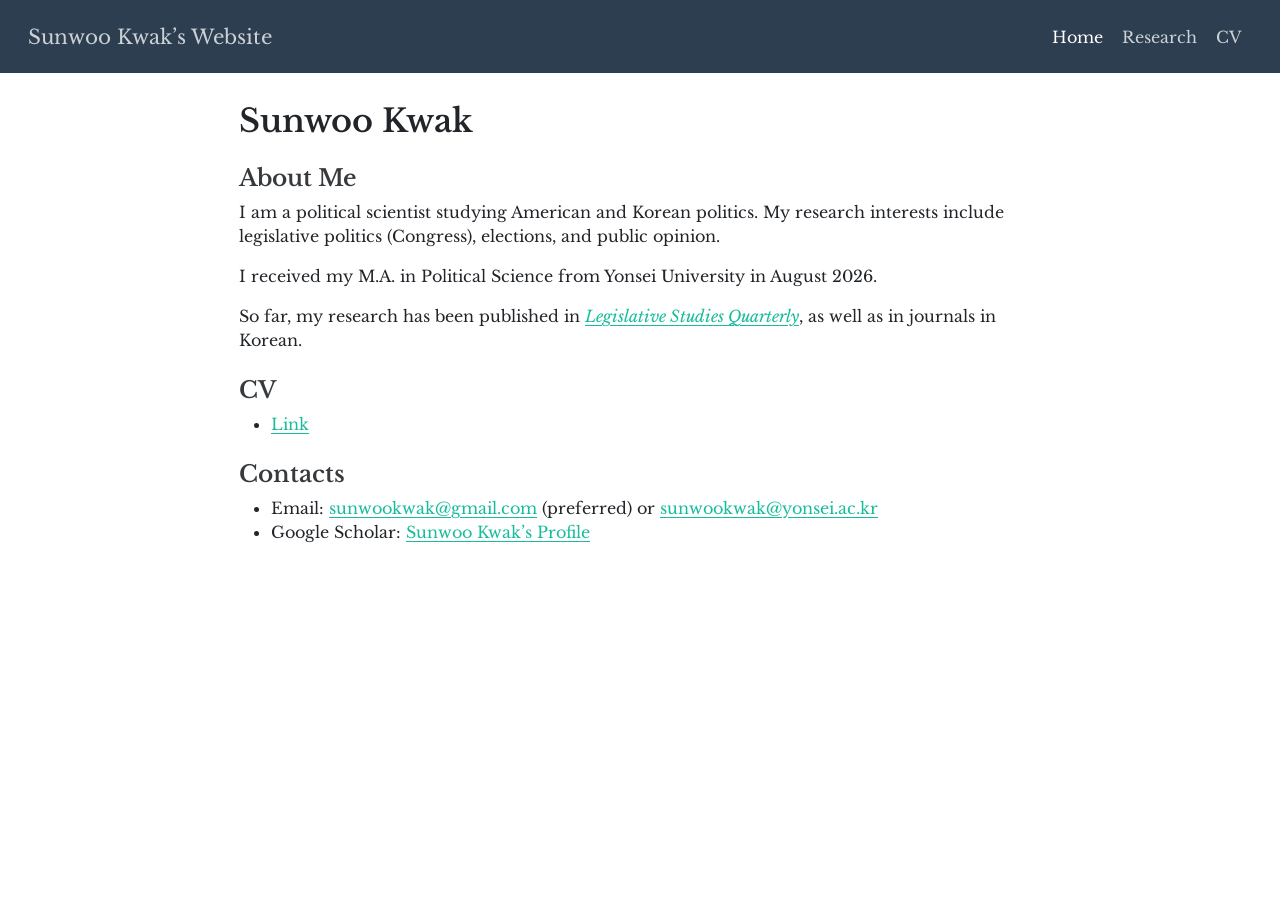
==== docs/index.html @ bae21b93 "updates" ====
<!DOCTYPE html>
<html xmlns="http://www.w3.org/1999/xhtml" lang="en" xml:lang="en"><head>

<meta charset="utf-8">
<meta name="generator" content="quarto-1.10.18">

<meta name="viewport" content="width=device-width, initial-scale=1.0, user-scalable=yes">


<title>Sunwoo Kwak – Sunwoo Kwak’s Website</title>
<style>
/* Default styles provided by pandoc.
** See https://pandoc.org/MANUAL.html#variables-for-html for config info.
*/
span.smallcaps{font-variant: small-caps;}
div.columns{display: flex; gap: 1.5em;}
div.column{flex: auto;}
@media screen {
div.columns{gap: min(4vw, 1.5em);}
div.column{overflow-x: auto;}
}
div.hanging-indent{margin-left: 1.5em; text-indent: -1.5em;}
ul.task-list{list-style: none;}
ul.task-list li input[type="checkbox"] {
  width: 0.8em;
  margin: 0 0.8em 0.2em -1em; /* quarto-specific, see https://github.com/quarto-dev/quarto-cli/issues/4556 */ 
  vertical-align: middle;
}
</style>


<script src="site_libs/quarto-nav/quarto-nav.js"></script>
<script src="site_libs/quarto-nav/headroom.min.js"></script>
<script src="site_libs/clipboard/clipboard.min.js"></script>
<script src="site_libs/quarto-html/quarto.js" type="module"></script>
<script src="site_libs/quarto-html/tabsets/tabsets.js" type="module"></script>
<script src="site_libs/quarto-html/popper.min.js"></script>
<script src="site_libs/quarto-html/tippy.umd.min.js"></script>
<script src="site_libs/quarto-html/anchor.min.js"></script>
<link href="site_libs/quarto-html/tippy.css" rel="stylesheet">
<link href="site_libs/quarto-html/quarto-syntax-highlighting-64a204ab8560d761af7679ceaba22944.css" rel="stylesheet" id="quarto-text-highlighting-styles">
<script src="site_libs/bootstrap/bootstrap.min.js"></script>
<link href="site_libs/bootstrap/bootstrap-icons.css" rel="stylesheet">
<link href="site_libs/bootstrap/bootstrap-e1856212130eea990be0507e2a5e50ec.min.css" rel="stylesheet" append-hash="true" id="quarto-bootstrap" data-mode="light">
<script id="quarto-search-options" type="application/json">{
  "language": {
    "search-no-results-text": "No results",
    "search-matching-documents-text": "matching documents",
    "search-copy-link-title": "Copy link to search",
    "search-hide-matches-text": "Hide additional matches",
    "search-more-match-text": "more match in this document",
    "search-more-matches-text": "more matches in this document",
    "search-clear-button-title": "Clear",
    "search-text-placeholder": "",
    "search-detached-cancel-button-title": "Cancel",
    "search-submit-button-title": "Submit",
    "search-label": "Search"
  }
}</script>


<link rel="stylesheet" href="styles.css">
</head>

<body class="nav-fixed fullcontent quarto-light">

<div id="quarto-search-results"></div>
  <header id="quarto-header" class="headroom fixed-top">
    <nav class="navbar navbar-expand-lg " data-bs-theme="dark">
      <div class="navbar-container container-fluid">
      <div class="navbar-brand-container mx-auto">
    <a class="navbar-brand" href="./index.html">
    <span class="navbar-title">Sunwoo Kwak’s Website</span>
    </a>
  </div>
          <button class="navbar-toggler" type="button" data-bs-toggle="collapse" data-bs-target="#navbarCollapse" aria-controls="navbarCollapse" role="menu" aria-expanded="false" aria-label="Toggle navigation" onclick="if (window.quartoToggleHeadroom) { window.quartoToggleHeadroom(); }">
  <span class="navbar-toggler-icon"></span>
</button>
          <div class="collapse navbar-collapse" id="navbarCollapse">
            <ul class="navbar-nav navbar-nav-scroll ms-auto">
  <li class="nav-item">
    <a class="nav-link active" href="./index.html" aria-current="page"> 
<span class="menu-text">Home</span></a>
  </li>  
  <li class="nav-item">
    <a class="nav-link" href="./research.html"> 
<span class="menu-text">Research</span></a>
  </li>  
  <li class="nav-item">
    <a class="nav-link" href="./cv.html"> 
<span class="menu-text">CV</span></a>
  </li>  
</ul>
          </div> <!-- /navcollapse -->
            <div class="quarto-navbar-tools">
</div>
      </div> <!-- /container-fluid -->
    </nav>
</header>
<!-- content -->
<div id="quarto-content" class="quarto-container page-columns page-rows-contents page-layout-article page-navbar">
<!-- sidebar -->
<!-- margin-sidebar -->
    
<!-- main -->
<main class="content" id="quarto-document-content">

<header id="title-block-header" class="quarto-title-block default">
<div class="quarto-title">
<h1 class="title">Sunwoo Kwak</h1>
</div>



<div class="quarto-title-meta">

    
  
    
  </div>
  


</header>


<section id="about-me" class="level3">
<h3 class="anchored" data-anchor-id="about-me">About Me</h3>
<p>I am a political scientist studying American and Korean politics. My research interests include legislative politics (Congress), elections, and public opinion.</p>
<p>I received my M.A.&nbsp;in Political Science from Yonsei University in August 2026.</p>
<p>So far, my research has been published in <em><a href="https://doi.org/10.1111/lsq.70072">Legislative Studies Quarterly</a></em>, as well as in journals in Korean.</p>
</section>
<section id="cv" class="level3">
<h3 class="anchored" data-anchor-id="cv">CV</h3>
<ul>
<li><a href="cv.html">Link</a></li>
</ul>
</section>
<section id="contacts" class="level3">
<h3 class="anchored" data-anchor-id="contacts">Contacts</h3>
<ul>
<li>Email: <a href="mailto:sunwookwak@gmail.com">sunwookwak@gmail.com</a> (preferred) or <a href="mailto:sunwookwak@yonsei.ac.kr">sunwookwak@yonsei.ac.kr</a></li>
<li>Google Scholar: <a href="https://scholar.google.com/citations?user=c22rzSYAAAAJ&amp;hl=en">Sunwoo Kwak’s Profile</a></li>
</ul>


</section>

</main> <!-- /main -->
<script id="quarto-html-after-body" type="application/javascript">
  window.document.addEventListener("DOMContentLoaded", function (event) {
    const icon = "";
    const anchorJS = new window.AnchorJS();
    anchorJS.options = {
      placement: 'right',
      icon: icon
    };
    anchorJS.add('.anchored');
    const isCodeAnnotation = (el) => {
      for (const clz of el.classList) {
        if (clz.startsWith('code-annotation-')) {                     
          return true;
        }
      }
      return false;
    }
    const onCopySuccess = function(e) {
      // button target
      const button = e.trigger;
      // don't keep focus
      button.blur();
      // flash "checked"
      button.classList.add('code-copy-button-checked');
      var currentTitle = button.getAttribute("title");
      button.setAttribute("title", "Copied!");
      let tooltip;
      if (window.bootstrap) {
        button.setAttribute("data-bs-toggle", "tooltip");
        button.setAttribute("data-bs-placement", "left");
        button.setAttribute("data-bs-title", "Copied!");
        tooltip = new bootstrap.Tooltip(button, 
          { trigger: "manual", 
            customClass: "code-copy-button-tooltip",
            offset: [0, -8]});
        tooltip.show();    
      }
      setTimeout(function() {
        if (tooltip) {
          tooltip.hide();
          button.removeAttribute("data-bs-title");
          button.removeAttribute("data-bs-toggle");
          button.removeAttribute("data-bs-placement");
        }
        button.setAttribute("title", currentTitle);
        button.classList.remove('code-copy-button-checked');
      }, 1000);
      // clear code selection
      e.clearSelection();
    }
    const getTextToCopy = function(trigger) {
      const outerScaffold = trigger.parentElement.cloneNode(true);
      const codeEl = outerScaffold.querySelector('code');
      for (const childEl of codeEl.children) {
        if (isCodeAnnotation(childEl)) {
          childEl.remove();
        }
      }
      return codeEl.innerText;
    }
    const clipboard = new window.ClipboardJS('.code-copy-button:not([data-in-quarto-modal])', {
      text: getTextToCopy
    });
    clipboard.on('success', onCopySuccess);
    if (window.document.getElementById('quarto-embedded-source-code-modal')) {
      const clipboardModal = new window.ClipboardJS('.code-copy-button[data-in-quarto-modal]', {
        text: getTextToCopy,
        container: window.document.getElementById('quarto-embedded-source-code-modal')
      });
      clipboardModal.on('success', onCopySuccess);
    }
      var localhostRegex = new RegExp(/^(?:http|https):\/\/localhost\:?[0-9]*\//);
      var mailtoRegex = new RegExp(/^mailto:/);
        var filterRegex = new RegExp('/' + window.location.host + '/');
      var isInternal = (href) => {
          return filterRegex.test(href) || localhostRegex.test(href) || mailtoRegex.test(href);
      }
      // Inspect non-navigation links and adorn them if external
     var links = window.document.querySelectorAll('a[href]:not(.nav-link):not(.navbar-brand):not(.toc-action):not(.sidebar-link):not(.sidebar-item-toggle):not(.pagination-link):not(.no-external):not([aria-hidden]):not(.dropdown-item):not(.quarto-navigation-tool):not(.about-link)');
      for (var i=0; i<links.length; i++) {
        const link = links[i];
        if (!isInternal(link.href)) {
          // undo the damage that might have been done by quarto-nav.js in the case of
          // links that we want to consider external
          if (link.dataset.originalHref !== undefined) {
            link.href = link.dataset.originalHref;
          }
        }
      }
    function tippyHover(el, contentFn, onTriggerFn, onUntriggerFn) {
      const config = {
        allowHTML: true,
        maxWidth: 500,
        delay: 100,
        arrow: false,
        appendTo: function(el) {
            return el.parentElement;
        },
        interactive: true,
        interactiveBorder: 10,
        theme: 'quarto',
        placement: 'bottom-start',
      };
      if (contentFn) {
        config.content = contentFn;
      }
      if (onTriggerFn) {
        config.onTrigger = onTriggerFn;
      }
      if (onUntriggerFn) {
        config.onUntrigger = onUntriggerFn;
      }
      window.tippy(el, config); 
    }
    const noterefs = window.document.querySelectorAll('a[role="doc-noteref"]');
    for (var i=0; i<noterefs.length; i++) {
      const ref = noterefs[i];
      tippyHover(ref, function() {
        // use id or data attribute instead here
        let href = ref.getAttribute('data-footnote-href') || ref.getAttribute('href');
        try { href = new URL(href).hash; } catch {}
        const id = href.replace(/^#\/?/, "");
        const note = window.document.getElementById(id);
        if (note) {
          return note.innerHTML;
        } else {
          return "";
        }
      });
    }
    const xrefs = window.document.querySelectorAll('a.quarto-xref');
    const processXRef = (id, note) => {
      // Strip column container classes
      const stripColumnClz = (el) => {
        el.classList.remove("page-full", "page-columns");
        if (el.children) {
          for (const child of el.children) {
            stripColumnClz(child);
          }
        }
      }
      stripColumnClz(note)
      if (id === null || id.startsWith('sec-')) {
        // Special case sections, only their first couple elements
        const container = document.createElement("div");
        if (note.children && note.children.length > 2) {
          container.appendChild(note.children[0].cloneNode(true));
          for (let i = 1; i < note.children.length; i++) {
            const child = note.children[i];
            if (child.tagName === "P" && child.innerText === "") {
              continue;
            } else {
              container.appendChild(child.cloneNode(true));
              break;
            }
          }
          if (window.Quarto?.typesetMath) {
            window.Quarto.typesetMath(container);
          }
          return container.innerHTML
        } else {
          if (window.Quarto?.typesetMath) {
            window.Quarto.typesetMath(note);
          }
          return note.innerHTML;
        }
      } else {
        // Remove any anchor links if they are present
        const anchorLink = note.querySelector('a.anchorjs-link');
        if (anchorLink) {
          anchorLink.remove();
        }
        if (window.Quarto?.typesetMath) {
          window.Quarto.typesetMath(note);
        }
        if (note.classList.contains("callout")) {
          return note.outerHTML;
        } else {
          return note.innerHTML;
        }
      }
    }
    for (var i=0; i<xrefs.length; i++) {
      const xref = xrefs[i];
      tippyHover(xref, undefined, function(instance) {
        instance.disable();
        let url = xref.getAttribute('href');
        let hash = undefined; 
        if (url.startsWith('#')) {
          hash = url;
        } else {
          try { hash = new URL(url).hash; } catch {}
        }
        if (hash) {
          const id = hash.replace(/^#\/?/, "");
          const note = window.document.getElementById(id);
          if (note !== null) {
            try {
              const html = processXRef(id, note.cloneNode(true));
              instance.setContent(html);
            } finally {
              instance.enable();
              instance.show();
            }
          } else {
            // See if we can fetch this
            fetch(url.split('#')[0])
            .then(res => res.text())
            .then(html => {
              const parser = new DOMParser();
              const htmlDoc = parser.parseFromString(html, "text/html");
              const note = htmlDoc.getElementById(id);
              if (note !== null) {
                const html = processXRef(id, note);
                instance.setContent(html);
              } 
            }).finally(() => {
              instance.enable();
              instance.show();
            });
          }
        } else {
          // See if we can fetch a full url (with no hash to target)
          // This is a special case and we should probably do some content thinning / targeting
          fetch(url)
          .then(res => res.text())
          .then(html => {
            const parser = new DOMParser();
            const htmlDoc = parser.parseFromString(html, "text/html");
            const note = htmlDoc.querySelector('main.content');
            if (note !== null) {
              // This should only happen for chapter cross references
              // (since there is no id in the URL)
              // remove the first header
              if (note.children.length > 0 && note.children[0].tagName === "HEADER") {
                note.children[0].remove();
              }
              const html = processXRef(null, note);
              instance.setContent(html);
            } 
          }).finally(() => {
            instance.enable();
            instance.show();
          });
        }
      }, function(instance) {
      });
    }
        let selectedAnnoteEl;
        const selectorForAnnotation = ( cell, annotation) => {
          let cellAttr = 'data-code-cell="' + cell + '"';
          let lineAttr = 'data-code-annotation="' +  annotation + '"';
          const selector = 'span[' + cellAttr + '][' + lineAttr + ']';
          return selector;
        }
        const selectCodeLines = (annoteEl) => {
          const doc = window.document;
          const targetCell = annoteEl.getAttribute("data-target-cell");
          const targetAnnotation = annoteEl.getAttribute("data-target-annotation");
          const annoteSpan = window.document.querySelector(selectorForAnnotation(targetCell, targetAnnotation));
          const lines = annoteSpan.getAttribute("data-code-lines").split(",");
          const lineIds = lines.map((line) => {
            return targetCell + "-" + line;
          })
          let top = null;
          let height = null;
          let parent = null;
          if (lineIds.length > 0) {
              //compute the position of the single el (top and bottom and make a div)
              const el = window.document.getElementById(lineIds[0]);
              top = el.offsetTop;
              height = el.offsetHeight;
              parent = el.parentElement.parentElement;
            if (lineIds.length > 1) {
              const lastEl = window.document.getElementById(lineIds[lineIds.length - 1]);
              const bottom = lastEl.offsetTop + lastEl.offsetHeight;
              height = bottom - top;
            }
            if (top !== null && height !== null && parent !== null) {
              // cook up a div (if necessary) and position it 
              let div = window.document.getElementById("code-annotation-line-highlight");
              if (div === null) {
                div = window.document.createElement("div");
                div.setAttribute("id", "code-annotation-line-highlight");
                div.style.position = 'absolute';
                parent.appendChild(div);
              }
              div.style.top = top - 2 + "px";
              div.style.height = height + 4 + "px";
              div.style.left = 0;
              let gutterDiv = window.document.getElementById("code-annotation-line-highlight-gutter");
              if (gutterDiv === null) {
                gutterDiv = window.document.createElement("div");
                gutterDiv.setAttribute("id", "code-annotation-line-highlight-gutter");
                gutterDiv.style.position = 'absolute';
                const codeCell = window.document.getElementById(targetCell);
                const gutter = codeCell.querySelector('.code-annotation-gutter');
                gutter.appendChild(gutterDiv);
              }
              gutterDiv.style.top = top - 2 + "px";
              gutterDiv.style.height = height + 4 + "px";
            }
            selectedAnnoteEl = annoteEl;
          }
        };
        const unselectCodeLines = () => {
          const elementsIds = ["code-annotation-line-highlight", "code-annotation-line-highlight-gutter"];
          elementsIds.forEach((elId) => {
            const div = window.document.getElementById(elId);
            if (div) {
              div.remove();
            }
          });
          selectedAnnoteEl = undefined;
        };
          // Handle positioning of the toggle
      window.addEventListener(
        "resize",
        throttle(() => {
          elRect = undefined;
          if (selectedAnnoteEl) {
            selectCodeLines(selectedAnnoteEl);
          }
        }, 10)
      );
      function throttle(fn, ms) {
      let throttle = false;
      let timer;
        return (...args) => {
          if(!throttle) { // first call gets through
              fn.apply(this, args);
              throttle = true;
          } else { // all the others get throttled
              if(timer) clearTimeout(timer); // cancel #2
              timer = setTimeout(() => {
                fn.apply(this, args);
                timer = throttle = false;
              }, ms);
          }
        };
      }
        // Attach click handler to the DT
        const annoteDls = window.document.querySelectorAll('dt[data-target-cell]');
        for (const annoteDlNode of annoteDls) {
          annoteDlNode.addEventListener('click', (event) => {
            const clickedEl = event.target;
            if (clickedEl !== selectedAnnoteEl) {
              unselectCodeLines();
              const activeEl = window.document.querySelector('dt[data-target-cell].code-annotation-active');
              if (activeEl) {
                activeEl.classList.remove('code-annotation-active');
              }
              selectCodeLines(clickedEl);
              clickedEl.classList.add('code-annotation-active');
            } else {
              // Unselect the line
              unselectCodeLines();
              clickedEl.classList.remove('code-annotation-active');
            }
          });
        }
    const findCites = (el) => {
      const parentEl = el.parentElement;
      if (parentEl) {
        const cites = parentEl.dataset.cites;
        if (cites) {
          return {
            el,
            cites: cites.split(' ')
          };
        } else {
          return findCites(el.parentElement)
        }
      } else {
        return undefined;
      }
    };
    var bibliorefs = window.document.querySelectorAll('a[role="doc-biblioref"]');
    for (var i=0; i<bibliorefs.length; i++) {
      const ref = bibliorefs[i];
      const citeInfo = findCites(ref);
      if (citeInfo) {
        tippyHover(citeInfo.el, function() {
          var popup = window.document.createElement('div');
          citeInfo.cites.forEach(function(cite) {
            var citeDiv = window.document.createElement('div');
            citeDiv.classList.add('hanging-indent');
            citeDiv.classList.add('csl-entry');
            var biblioDiv = window.document.getElementById('ref-' + cite);
            if (biblioDiv) {
              citeDiv.innerHTML = biblioDiv.innerHTML;
            }
            popup.appendChild(citeDiv);
          });
          return popup.innerHTML;
        });
      }
    }
  });
  </script>
</div> <!-- /content -->




</body></html>
---- docs/site_libs/quarto-html/quarto-syntax-highlighting-64a204ab8560d761af7679ceaba22944.css ----
/* quarto syntax highlight colors */
:root {
  --quarto-hl-ot-color: #003B4F;
  --quarto-hl-at-color: #657422;
  --quarto-hl-ss-color: #20794D;
  --quarto-hl-an-color: #5E5E5E;
  --quarto-hl-fu-color: #4758AB;
  --quarto-hl-st-color: #20794D;
  --quarto-hl-cf-color: #003B4F;
  --quarto-hl-op-color: #5E5E5E;
  --quarto-hl-er-color: #AD0000;
  --quarto-hl-bn-color: #AD0000;
  --quarto-hl-al-color: #AD0000;
  --quarto-hl-va-color: #111111;
  --quarto-hl-bu-color: inherit;
  --quarto-hl-ex-color: inherit;
  --quarto-hl-pp-color: #AD0000;
  --quarto-hl-in-color: #5E5E5E;
  --quarto-hl-vs-color: #20794D;
  --quarto-hl-wa-color: #5E5E5E;
  --quarto-hl-do-color: #5E5E5E;
  --quarto-hl-im-color: #00769E;
  --quarto-hl-ch-color: #20794D;
  --quarto-hl-dt-color: #AD0000;
  --quarto-hl-fl-color: #AD0000;
  --quarto-hl-co-color: #5E5E5E;
  --quarto-hl-cv-color: #5E5E5E;
  --quarto-hl-cn-color: #8f5902;
  --quarto-hl-sc-color: #5E5E5E;
  --quarto-hl-dv-color: #AD0000;
  --quarto-hl-kw-color: #003B4F;
}

/* other quarto variables */
:root {
  --quarto-font-monospace: SFMono-Regular, Menlo, Monaco, Consolas, "Liberation Mono", "Courier New", monospace;
}

/* syntax highlight based on Pandoc's rules */
pre > code.sourceCode > span {
  color: #003B4F;
}

code.sourceCode > span {
  color: #003B4F;
}

div.sourceCode,
div.sourceCode pre.sourceCode {
  color: #003B4F;
}

/* Normal */
code span {
  color: #003B4F;
}

/* Alert */
code span.al {
  color: #AD0000;
  font-style: inherit;
}

/* Annotation */
code span.an {
  color: #5E5E5E;
  font-style: inherit;
}

/* Attribute */
code span.at {
  color: #657422;
  font-style: inherit;
}

/* BaseN */
code span.bn {
  color: #AD0000;
  font-style: inherit;
}

/* BuiltIn */
code span.bu {
  font-style: inherit;
}

/* ControlFlow */
code span.cf {
  color: #003B4F;
  font-weight: bold;
  font-style: inherit;
}

/* Char */
code span.ch {
  color: #20794D;
  font-style: inherit;
}

/* Constant */
code span.cn {
  color: #8f5902;
  font-style: inherit;
}

/* Comment */
code span.co {
  color: #5E5E5E;
  font-style: inherit;
}

/* CommentVar */
code span.cv {
  color: #5E5E5E;
  font-style: italic;
}

/* Documentation */
code span.do {
  color: #5E5E5E;
  font-style: italic;
}

/* DataType */
code span.dt {
  color: #AD0000;
  font-style: inherit;
}

/* DecVal */
code span.dv {
  color: #AD0000;
  font-style: inherit;
}

/* Error */
code span.er {
  color: #AD0000;
  font-style: inherit;
}

/* Extension */
code span.ex {
  font-style: inherit;
}

/* Float */
code span.fl {
  color: #AD0000;
  font-style: inherit;
}

/* Function */
code span.fu {
  color: #4758AB;
  font-style: inherit;
}

/* Import */
code span.im {
  color: #00769E;
  font-style: inherit;
}

/* Information */
code span.in {
  color: #5E5E5E;
  font-style: inherit;
}

/* Keyword */
code span.kw {
  color: #003B4F;
  font-weight: bold;
  font-style: inherit;
}

/* Operator */
code span.op {
  color: #5E5E5E;
  font-style: inherit;
}

/* Other */
code span.ot {
  color: #003B4F;
  font-style: inherit;
}

/* Preprocessor */
code span.pp {
  color: #AD0000;
  font-style: inherit;
}

/* SpecialChar */
code span.sc {
  color: #5E5E5E;
  font-style: inherit;
}

/* SpecialString */
code span.ss {
  color: #20794D;
  font-style: inherit;
}

/* String */
code span.st {
  color: #20794D;
  font-style: inherit;
}

/* Variable */
code span.va {
  color: #111111;
  font-style: inherit;
}

/* VerbatimString */
code span.vs {
  color: #20794D;
  font-style: inherit;
}

/* Warning */
code span.wa {
  color: #5E5E5E;
  font-style: italic;
}

.prevent-inlining {
  content: "</";
}

/*# sourceMappingURL=9d8d5bb603a83b8298b89080a598c93b.css.map */
---- docs/styles.css ----
@import url("https://fonts.googleapis.com/css2?family=Libre+Baskerville:ital,wght@0,400;0,700;1,400&display=swap");

:root {
  --bs-font-sans-serif: "Libre Baskerville", Georgia, "Times New Roman", Times, serif;
  --bs-body-font-family: "Libre Baskerville", Georgia, "Times New Roman", Times, serif;
  --bs-root-font-size: 16px;
}

html {
  font-family: "Libre Baskerville", Georgia, "Times New Roman", Times, serif;
}

/* Site-wide: keep default Quarto/theme styling. */

/* Research page: compact academic bibliography layout */
body.research-page #quarto-document-content {
  line-height: 1.55;
}

body.research-page #title-block-header {
  margin-bottom: 0.4rem;
}

body.research-page .page-updated {
  color: #5c636a;
  font-size: 0.92rem;
  margin: 0 0 1.4rem 0;
}

body.research-page h2 {
  font-size: 1.2rem;
  font-weight: 700;
  letter-spacing: 0.01em;
  border-bottom: 1px solid #d8dce0;
  padding-bottom: 0.35rem;
  margin-top: 1.85rem;
  margin-bottom: 0.85rem;
}

body.research-page .research-interests {
  margin: 0.15rem 0 0.4rem 0;
  color: #2c3e50;
}

body.research-page .work-list {
  margin: 0;
}

body.research-page .work-group,
body.research-page .work-item {
  display: grid;
  grid-template-columns: 3.5rem minmax(0, 1fr);
  column-gap: 1.15rem;
}

body.research-page .work-item {
  padding: 0.8rem 0;
  border-bottom: 1px solid #eceff1;
}

body.research-page .work-item:last-child {
  border-bottom: 0;
}

body.research-page .work-item.no-year {
  grid-template-columns: minmax(0, 1fr);
}

body.research-page .work-year {
  color: #5c636a;
  font-variant-numeric: tabular-nums;
  font-weight: 700;
  line-height: 1.55;
}

body.research-page .work-group > .work-year {
  padding-top: 0.8rem;
}

body.research-page .work-entries {
  min-width: 0;
}

body.research-page .work-entries > .work-body {
  padding: 0.8rem 0;
  border-bottom: 1px solid #eceff1;
}

body.research-page .work-list > .work-group:last-child .work-entries > .work-body:last-child {
  border-bottom: 0;
}

body.research-page .work-body {
  min-width: 0;
}

body.research-page .work-body a.work-link {
  display: inline-flex;
  align-items: center;
  justify-content: center;
  width: 1.25em;
  height: 1.25em;
  margin-left: 0.15em;
  border: 1px solid #d8dce0;
  border-radius: 0.22rem;
  color: #5c636a;
  text-decoration: none;
  vertical-align: -0.12em;
  line-height: 1;
}

body.research-page .work-body a.work-link:hover {
  color: #18bc9c;
  border-color: #18bc9c;
}

body.research-page .work-body a.work-link .bi {
  font-size: 0.72em;
}

body.research-page .work-year p,
body.research-page .work-body p {
  margin-bottom: 0;
}

body.research-page .work-body p + p {
  margin-top: 0.25rem;
}

body.research-page .work-note {
  display: block;
  margin-top: 0.3rem;
  color: #5c636a;
  font-size: 0.92rem;
}

body.research-page .conf-list {
  margin: 0.15rem 0 0.5rem 0;
}

body.research-page .conf-item {
  padding: 0.48rem 0;
  border-bottom: 1px solid #eceff1;
}

body.research-page .conf-item p {
  display: flex;
  justify-content: space-between;
  align-items: baseline;
  gap: 1.25rem;
  margin: 0;
}

body.research-page .conf-item:last-child {
  border-bottom: 0;
}

body.research-page .conf-name {
  min-width: 0;
}

body.research-page .conf-year {
  color: #5c636a;
  font-variant-numeric: tabular-nums;
  white-space: nowrap;
}

@media (max-width: 576px) {
  body.research-page .work-group,
  body.research-page .work-item {
    grid-template-columns: 1fr;
    row-gap: 0.15rem;
  }

  body.research-page .work-group > .work-year {
    padding-top: 0.8rem;
    padding-bottom: 0;
  }

  body.research-page .conf-item p {
    flex-direction: column;
    gap: 0.1rem;
  }
}
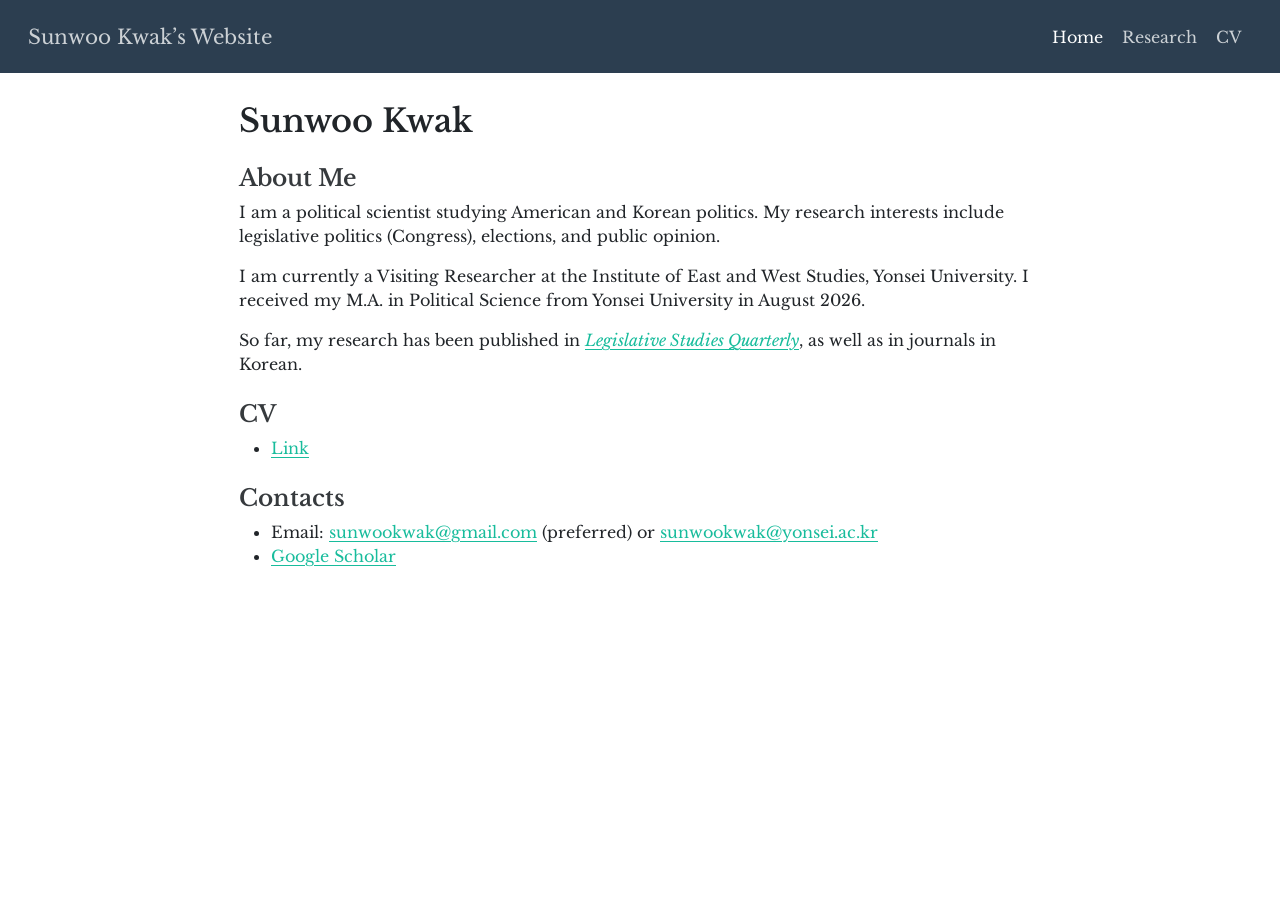
==== commit e6ba1b27: "Update CV and index files: change affiliation to Visiting Researcher at Yonsei University, update CV" ====
--- a/docs/index.html
+++ b/docs/index.html
@@ -6,6 +6,7 @@
 
 <meta name="viewport" content="width=device-width, initial-scale=1.0, user-scalable=yes">
 
+<meta name="description" content="Sunwoo Kwak is a political scientist studying American and Korean politics, including legislative politics, elections, and public opinion.">
 
 <title>Sunwoo Kwak – Sunwoo Kwak’s Website</title>
 <style>
@@ -41,7 +42,7 @@
 <link href="site_libs/quarto-html/quarto-syntax-highlighting-64a204ab8560d761af7679ceaba22944.css" rel="stylesheet" id="quarto-text-highlighting-styles">
 <script src="site_libs/bootstrap/bootstrap.min.js"></script>
 <link href="site_libs/bootstrap/bootstrap-icons.css" rel="stylesheet">
-<link href="site_libs/bootstrap/bootstrap-e1856212130eea990be0507e2a5e50ec.min.css" rel="stylesheet" append-hash="true" id="quarto-bootstrap" data-mode="light">
+<link href="site_libs/bootstrap/bootstrap-0a2470493eb0774c277a752b120ed96e.min.css" rel="stylesheet" append-hash="true" id="quarto-bootstrap" data-mode="light">
 <script id="quarto-search-options" type="application/json">{
   "language": {
     "search-no-results-text": "No results",
@@ -57,6 +58,7 @@
     "search-label": "Search"
   }
 }</script>
+<meta name="google-site-verification" content="MjToK3xIL49Fq8q0QnVL4zkVz8HgIx4nUmxKr1HWUko">
 
 
 <link rel="stylesheet" href="styles.css">
@@ -110,6 +112,11 @@
 <h1 class="title">Sunwoo Kwak</h1>
 </div>
 
+<div>
+  <div class="description">
+    Sunwoo Kwak is a political scientist studying American and Korean politics, including legislative politics, elections, and public opinion.
+  </div>
+</div>
 
 
 <div class="quarto-title-meta">
@@ -127,7 +134,7 @@
 <section id="about-me" class="level3">
 <h3 class="anchored" data-anchor-id="about-me">About Me</h3>
 <p>I am a political scientist studying American and Korean politics. My research interests include legislative politics (Congress), elections, and public opinion.</p>
-<p>I received my M.A.&nbsp;in Political Science from Yonsei University in August 2026.</p>
+<p>I am currently a Visiting Researcher at the Institute of East and West Studies, Yonsei University. I received my M.A.&nbsp;in Political Science from Yonsei University in August 2026.</p>
 <p>So far, my research has been published in <em><a href="https://doi.org/10.1111/lsq.70072">Legislative Studies Quarterly</a></em>, as well as in journals in Korean.</p>
 </section>
 <section id="cv" class="level3">
@@ -140,7 +147,7 @@
 <h3 class="anchored" data-anchor-id="contacts">Contacts</h3>
 <ul>
 <li>Email: <a href="mailto:sunwookwak@gmail.com">sunwookwak@gmail.com</a> (preferred) or <a href="mailto:sunwookwak@yonsei.ac.kr">sunwookwak@yonsei.ac.kr</a></li>
-<li>Google Scholar: <a href="https://scholar.google.com/citations?user=c22rzSYAAAAJ&amp;hl=en">Sunwoo Kwak’s Profile</a></li>
+<li><a href="https://scholar.google.com/citations?user=c22rzSYAAAAJ&amp;hl=en">Google Scholar</a></li>
 </ul>
 
 
@@ -220,7 +227,7 @@
     }
       var localhostRegex = new RegExp(/^(?:http|https):\/\/localhost\:?[0-9]*\//);
       var mailtoRegex = new RegExp(/^mailto:/);
-        var filterRegex = new RegExp('/' + window.location.host + '/');
+        var filterRegex = new RegExp("https:\/\/sunwookwak-polisci\.github\.io");
       var isInternal = (href) => {
           return filterRegex.test(href) || localhostRegex.test(href) || mailtoRegex.test(href);
       }
--- a/docs/styles.css
+++ b/docs/styles.css
@@ -35,6 +35,16 @@
   padding-bottom: 0.35rem;
   margin-top: 1.85rem;
   margin-bottom: 0.85rem;
+}
+
+body.research-page h3 {
+  font-size: 1rem;
+  font-weight: 600;
+  color: #5c636a;
+  text-transform: uppercase;
+  letter-spacing: 0.05em;
+  margin-top: 1.1rem;
+  margin-bottom: 0.6rem;
 }
 
 body.research-page .research-interests {
@@ -182,3 +192,8 @@
     gap: 0.1rem;
   }
 }
+
+/* Page descriptions are for search engines (meta tag) only, not shown on the page */
+#title-block-header .description {
+  display: none;
+}
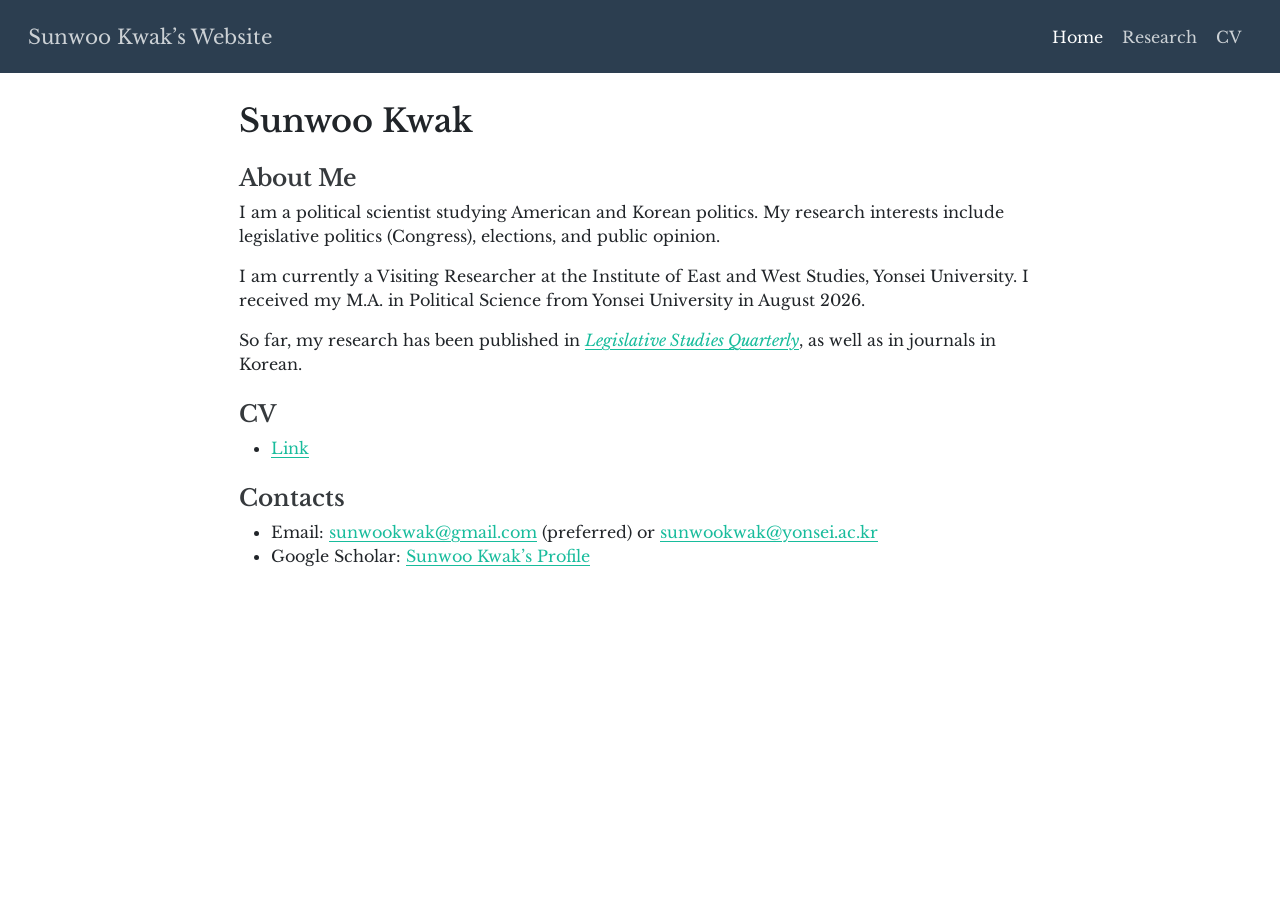
==== commit 6438963c: "Update Google Scholar link format in index.html to include profile name." ====
--- a/docs/index.html
+++ b/docs/index.html
@@ -147,7 +147,7 @@
 <h3 class="anchored" data-anchor-id="contacts">Contacts</h3>
 <ul>
 <li>Email: <a href="mailto:sunwookwak@gmail.com">sunwookwak@gmail.com</a> (preferred) or <a href="mailto:sunwookwak@yonsei.ac.kr">sunwookwak@yonsei.ac.kr</a></li>
-<li><a href="https://scholar.google.com/citations?user=c22rzSYAAAAJ&amp;hl=en">Google Scholar</a></li>
+<li>Google Scholar: <a href="https://scholar.google.com/citations?user=c22rzSYAAAAJ&amp;hl=en">Sunwoo Kwak’s Profile</a></li>
 </ul>
 
 
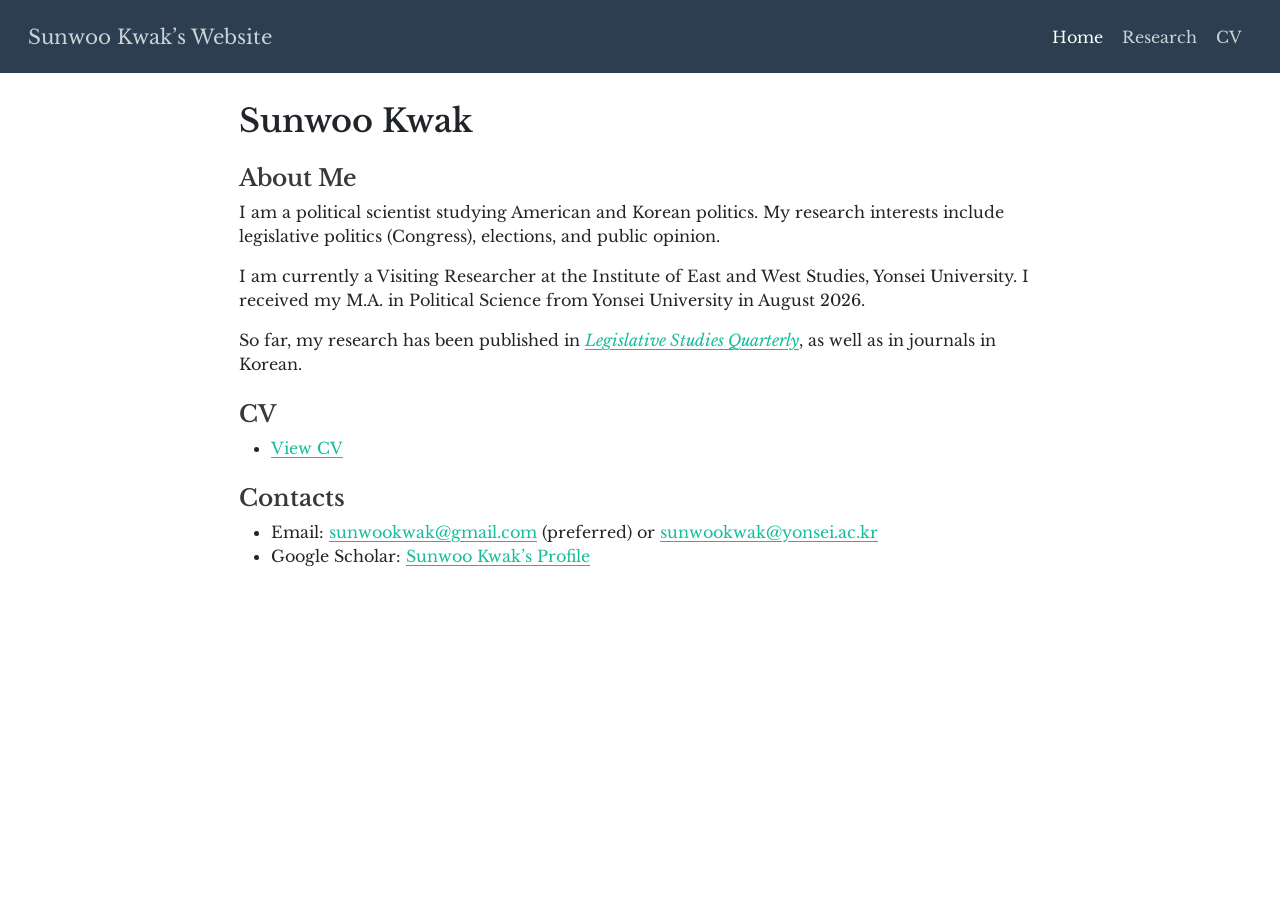
==== commit cf33ad1f: "Polish CV award spacing and refresh review date" ====
--- a/docs/index.html
+++ b/docs/index.html
@@ -42,7 +42,7 @@
 <link href="site_libs/quarto-html/quarto-syntax-highlighting-64a204ab8560d761af7679ceaba22944.css" rel="stylesheet" id="quarto-text-highlighting-styles">
 <script src="site_libs/bootstrap/bootstrap.min.js"></script>
 <link href="site_libs/bootstrap/bootstrap-icons.css" rel="stylesheet">
-<link href="site_libs/bootstrap/bootstrap-0a2470493eb0774c277a752b120ed96e.min.css" rel="stylesheet" append-hash="true" id="quarto-bootstrap" data-mode="light">
+<link href="site_libs/bootstrap/bootstrap-6a7e54b19b626db1cbec649aff911345.min.css" rel="stylesheet" append-hash="true" id="quarto-bootstrap" data-mode="light">
 <script id="quarto-search-options" type="application/json">{
   "language": {
     "search-no-results-text": "No results",
@@ -140,7 +140,7 @@
 <section id="cv" class="level3">
 <h3 class="anchored" data-anchor-id="cv">CV</h3>
 <ul>
-<li><a href="cv.html">Link</a></li>
+<li><a href="cv.html">View CV</a></li>
 </ul>
 </section>
 <section id="contacts" class="level3">
